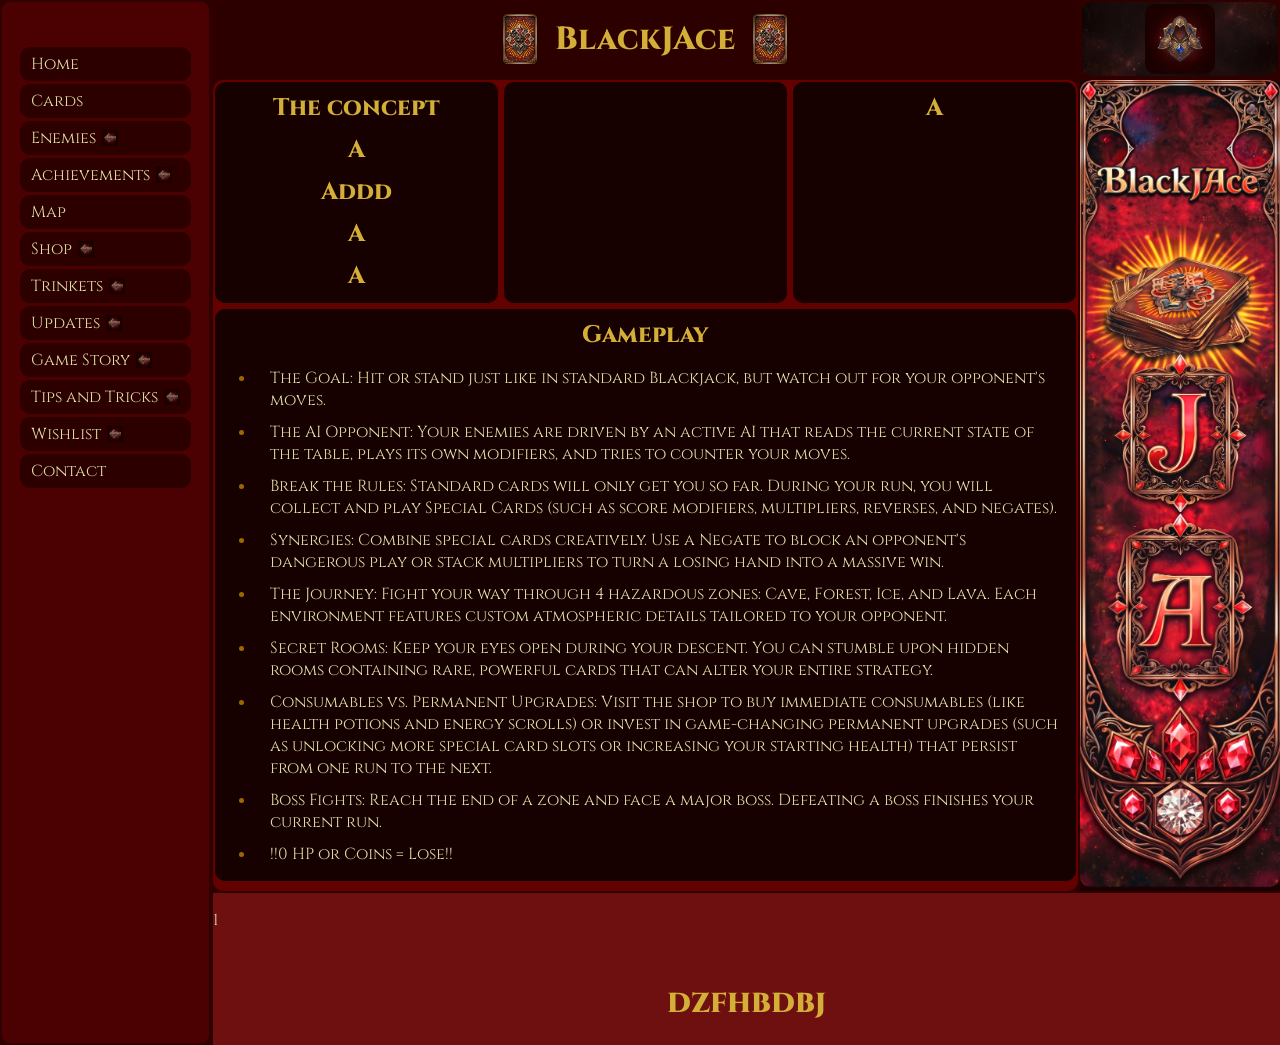
==== Achievements.html @ 14d0d892 "." ====
<!DOCTYPE html>
<html lang="en">
    <head>
        <meta charset="UTF-8">
        <meta name="author" content="5HE">
        <meta name="description" content="">
        <meta name="viewport" content="width=device-width, initial-scale=1.0">
        <title>BlackJack</title>
        <link rel="icon" type="image/jpg" href="Pro-Im/Icon.jpg">
        <link rel="stylesheet" href="style.css">
        <link rel="stylesheet" href="mediu.css">
        <link rel="stylesheet" href="mic.css">
    </head>

    <body>
        <div id="buton">
            <input type="checkbox" id="checkbox-meniu">
            <label for="checkbox-meniu" id="buton-meniu">
                <img src="Pro-Im/Burger.webp" alt="Menu" id="im1">
                <img src="Pro-Im/X.webp" alt="Close" id="im2">
            </label>
        </div>
        <header class="main-header" id="titlu">
            <div>
                <h1>BlackJAce</h1>
            </div>
        </header>
        <nav id="meniu">
            <div id="meniu1">
             <ol>
                <div>
                    <li>
                        <a href="index.html">
                            <p>Home</p>
                        </a>
                    </li>
                </div>
                <div>
                    <li>
                        <a href="Carti.html">
                            <p>Cards</p>
                        </a>
                        <ul>
                            <li>
                                <p>Normal</p>
                                <p>Special</p>
                                <p>Modifiers</p>
                            </li>
                        </ul>
                    </li>
                </div>
                <div>
                    <li>
                        <a href="Enemies.html" class="Nefunctional">
                            <p>Enemies</p>
                        </a>
                        <ul>
                            <li>
                                <p>Common</p>
                                <p>Bosses</p>
                            </li>
                        </ul>
                    </li>
                </div>
                <div>
                    <li>
                        <a href="Achievements.html" class="Nefunctional">
                            <p>Achievements</p>
                        </a>
                    </li>
                </div>
                <div>
                    <li>
                        <a href="Map.html">
                            <p>Map</p>
                        </a>
                    </li>
                </div>
                <div>
                    <li>
                        <a href="Shop.html" class="Nefunctional">
                            <p>Shop</p>
                        </a>
                        <ul>
                            <li>
                                <p>HP</p>
                                <p>Cards</p>
                                <p>Upgrades</p>
                                <p>Bank</p>
                            </li>
                        </ul>
                    </li>
                </div>
                <div>
                    <li>
                        <a href="Trinkets.html" class="Nefunctional">
                            <p>Trinkets</p>
                        </a>
                    </li>
                </div>
                <div>
                    <li>
                        <a href="Update.html" class="Nefunctional">
                            <p>Updates</p>
                        </a>
                    </li>
                </div>
                <div>
                    <li>
                        <a href="Story.html" class="Nefunctional">
                            <p>Game Story</p>
                        </a>
                    </li>
                </div>
                <div>
                    <li>
                        <a href="Tips.html" class="Nefunctional">
                            <p>Tips and Tricks</p>
                        </a>
                    </li>
                </div>
                <div>
                    <li>
                        <a href="Wishlist.html" class="Nefunctional">
                            <p>Wishlist</p>
                        </a>
                    </li>
                </div>
                <div>
                    <li>
                        <a href="Contact.html">
                            <p>Contact</p>
                        </a>
                    </li>
                </div>
             </ol>
            </div>
        </nav>
        <main id="main">
            <section id="main3">
                <h1>The concept</h1>
                <h1>A</h1>
                <h1>Addd</h1>
                <h1>A</h1>
                <h1>A</h1>
            </section>
            <section id="main2">
                <!-- <figure>
                    <img src="/Pro-Im/Icon.jpg" alt="Logo">
                </figure> -->
            </section>
            <section id="main1">
                <h1>Gameplay</h1>
                <ul>
                    <li>
                        <p>The Goal: Hit or stand just like in standard Blackjack, but watch out for your opponent's moves. </p>
                    </li>
                    <li>
                        <p>The AI Opponent: Your enemies are driven by an active AI that reads the current state of the table, plays its own modifiers, and tries to counter your moves.  </p>
                    </li>
                    <li>
                        <p>Break the Rules: Standard cards will only get you so far. During your run, you will collect and play Special Cards (such as score modifiers, multipliers, reverses, and negates).  </p>
                    </li>
                    <li>
                        <p>Synergies: Combine special cards creatively. Use a Negate to block an opponent's dangerous play or stack multipliers to turn a losing hand into a massive win.   </p>
                    </li>
                    <li>
                        <p>The Journey: Fight your way through 4 hazardous zones: Cave, Forest, Ice, and Lava. Each environment features custom atmospheric details tailored to your opponent.   </p>
                    </li>
                    <li>
                        <p>Secret Rooms: Keep your eyes open during your descent. You can stumble upon hidden rooms containing rare, powerful cards that can alter your entire strategy.  </p>
                    </li>
                    <li>
                        <p>Consumables vs. Permanent Upgrades: Visit the shop to buy immediate consumables (like health potions and energy scrolls) or invest in game-changing permanent upgrades (such as unlocking more special card slots or increasing your starting health) that persist from one run to the next.</p>
                    </li>
                    <li>
                        <p>Boss Fights: Reach the end of a zone and face a major boss. Defeating a boss finishes your current run. </p>
                    </li>
                    <li>
                        <p>!!0 HP or Coins = Lose!!</p>
                    </li>
                </ul>
            </section>
            <section id="main4">
                <h1>A</h1>
            </section>
        </main>

        <div id="cont">
            <figure id="buton-account">
                <img src="Pro-Im/Account.webp" alt="Account" id="ImCont">
            </figure>
        </div>




        <footer id="footer">
            <p>1</p>
            <h1>dzfhbdbj</h1>

        </footer>


        <aside id="aside">
            <figure>
                <img src="Pro-Im/Banner.jpg" alt="Banner" id="banner">
            </figure>

        </aside>


    </body>







</html>
---- style.css ----
:root {
    --culoare-fundal: rgb(46, 1, 0);
    --culoare-header: rgb(162, 103, 0);
    --culoare-titlu: rgb(45, 0, 0);
    --culoare-meniu: rgb(75, 1, 1);
    --culoare-border: rgb(49, 0, 0);
    --culoare-scris:rgb(162, 103, 0);
    --culoare-aur: rgb(212, 175, 55);
    --culoare-crem: rgb(222, 222, 169);
    --culoare-main: rgb(99, 0, 0);
    --culoare-section: rgb(23, 0, 0);
}

@font-face{
    font-family: "Cinzel";
    src: url('/Fonts/static/Cinzel-ExtraBold.ttf') format('truetype');
}
@font-face{
    font-family: "Cinzel-Normal";
    src: url('Fonts/static/Cinzel-Regular.ttf') format('truetype');
}

html{
    margin: 0;
    padding: 0;
    width: 100%;
    height: 100%;
}

h1 {
    font-family: 'Cinzel';
    color: var(--culoare-aur);
    text-align: center;
    margin-top: 50px;
    animation: puls 4s ease-in-out infinite;
}

p{
    font-family: 'Cinzel-Normal';
    color: var(--culoare-crem)
}

body {
    background-color: var(--culoare-fundal);
    margin: 0;
    padding: 0;
    width: 100%;
    height: 100%;
    display:grid;
    grid-template-columns: auto minmax(0, 1fr) minmax(0, 1fr) minmax(0, 1fr) minmax(0, 1fr) minmax(0, 1fr) auto;
    gap: 2px;
    grid-template-areas: 
    "meniu titlu titlu titlu titlu titlu cont"
    "meniu main main main main main aside"
    "meniu main main main main main aside"
    "meniu main main main main main aside"
    "meniu main main main main main aside"
    "meniu main main main main main aside"
    "meniu footer footer footer footer footer footer"
    ;
}

#buton{
    display:none;
    justify-content: center;
    align-items: center;
    aspect-ratio: 1/1;
    padding: 2px;
    margin: 2px;
    border-radius: 10px;
    background-color: var(--culoare-meniu);
    #im1{
        border-radius: 10px;
    }
    #im2{
        border-radius: 10px;
    }
}

#titlu{
    grid-area:titlu;
    display: flex;
    align-items: center;
    justify-content: center;
    background-color: var(--culoare-titlu);
    border-radius: 10px;
    margin:2px;
    div{
        display: flex;
        justify-content: center;
        align-items: center;
        &::before{
            content: "";
            width: 50px;  
            height: 50px;
            flex-shrink: 0;
            background-size: contain;
            background-repeat: no-repeat;
            background-position: center;
            background-image: url('Pro-Im/back.png');
            border-radius: 10px;
            animation: ImaginiTitlu 3.5s ease-in-out infinite;
        }
        &::after{
            content: "";
            width: 50px;  
            height: 50px;
            flex-shrink: 0;
            background-size: contain;
            background-repeat: no-repeat;
            background-position: center;
            background-image: url('Pro-Im/back.png');
            border-radius: 10px;
            animation: ImaginiTitlu1 3.5s ease-in-out infinite;
        }
        h1{
            transition: letter-spacing 0.4s ease, text-shadow 0.4s ease, color 0.4s ease;
            &:hover {
                color: var(--culoare-crem);
                letter-spacing: 2px;
                text-shadow:
                    0 0 10px var(--culoare-aur),
                    0 2px 0 rgb(40, 15, 0),
                    0 6px 14px rgba(0, 0, 0, 0.95);
            }
        }
    }
}
#meniu{
    grid-area:meniu;
    background-color:var(--culoare-meniu);
    padding:10px;
    border:2px solid var(--culoare-border);
    border-radius: 10px;
    #meniu1{
        display:flex;
        margin-top: 1em;
        position: sticky;
        top:1em;
        ol{
            list-style-type: none;
            padding-inline-start: 5px;
            padding-inline-end: 5px;
            /* Sterge-l dupa */
            /* div:nth-child(odd) {
                background-color: var(--culoare-main);
            } */
            div{
                transition: text-shadow 0.5s ease, color 0.5s ease;
                position:relative;
                margin:3px;
                background-color: var(--culoare-titlu);
                border: 1px solid var(--culoare-titlu);
                border-radius:10px;
                padding: 5px;
                padding-left: 10px;
                padding-right: 10px;
                li{
                    a{
                        text-decoration: none;
                    }
                    p{
                        margin:0px;
                    }
                    
                    ul{
                        background-color: var(--culoare-meniu);
                        border: 1px solid var(--culoare-meniu);
                        border-radius:10px;
                        list-style-type: none;
                        text-align:right;
                        padding-left: 20px;
                        position:absolute;
                        top:100%;
                        right:0;
                        opacity:0;
                        visibility:hidden;
                        transform: translateY(10px);
                        transition:transform 0.3s ease;
                        li{
                            a{
                                text-decoration: none;
                            }
                            p{
                            overflow-wrap: break-word;
                            overflow: hidden;
                            margin:2px;
                            } 
                        }
                    }
                    &:hover ul{
                    opacity:1;
                    visibility: visible;
                    transform: translateY(0);
                    z-index: 1;
                    position:relative;
                    }
                }
                &:hover {
                    color: var(--culoare-crem);
                    text-shadow:
                    0 0 10px var(--culoare-aur),
                    0 2px 0 rgb(40, 15, 0),
                    0 6px 14px rgba(0, 0, 0, 0.95);
                }
            }
        }
    }
    

}
#main{
    border-radius: 10px;
    margin:0;
    grid-area:main;
    background-color: var(--culoare-main);
    display:grid;
    grid-template-columns:repeat(auto-fit, minmax(100px, 1fr));
    gap: 2px;
    grid-template-areas: 
    "main3 main2 main4"
    "main1 main1 main1"
    "main5 main6 main7"
    "main8 main9 main10"
    "main11 main12 main13"
    ;
    section{
        border-radius: 10px;
        margin:2px;
        background-color: var(--culoare-section);
        h1,p{
            padding-inline-start: 5px;
            padding-inline-end: 5px;
            margin:10px;
        }
    }
    


}


#main2{
    grid-area:main2;
    justify-content: center;
    align-items: center;
    /* figure{
        img{
            max-width: 100%;
            min-width: 100px;
            height: auto;
        }
    } */
}

#main1{
    grid-area:main1;
    li{
        list-style-type: disc;
        &::marker{
            color: var(--culoare-scris);
        }
        
    }
}
#main3{
    grid-area:main3;
}
#main4{
    grid-area:main4;
}
#aside{
    grid-area:aside;
    background-color: rgb(27, 1, 1);

}

#footer{
    grid-area:footer;
    background-color: rgb(111, 16, 16);
}


.main-header {
    background-color: var(--culoare-header);
    div{
        h1{
            margin: 0;
            padding:10px;
        }
    }
    
}

#cont{
    display:block;
    grid-area:cont;
    justify-content: center;
    align-items: center;
    #buton-account{
        display: flex;
        padding: 2px;
        margin: 0;
        justify-content: center;
        align-items:center;
    }
    #ImCont{
        display:block;
        max-width: 70px;
        max-height: 70px;
        border-radius: 10px;
        justify-content: center;
        align-items:center;

    }
    background-color: var(--culoare-main);
    margin:2px;
    border-radius: 10px;
    text-align: center;
    justify-content: center;
    align-items:center;
    background-image: url("Pro-Im/Background.webp");
    background-size: cover;
    background-position: center;
    
}

aside{
    figure{
        margin: 0;
        #banner{
        max-width: 200px;
        width: auto;
        height: auto;
        overflow: hidden;
        border-radius: 10px;
        }
        border-radius: 10px;
    }
    
}

/* Sters dupa ->  */  

.Nefunctional > p {
  display: inline-flex;
  align-items: center;
  gap: 6px; 
}

.Nefunctional > p::after {
  content: ""; 
  display: inline-block;
  width: 16px;  
  height: 16px;
  flex-shrink: 0; 
  
  background-image: url('Pro-Im/X.webp'); 
  background-size: contain;
  background-repeat: no-repeat;
  background-position: center;
}

/* <- Pana aici  */



@keyframes ImaginiTitlu {
  0%, 100% {
    transform: translateY(0px) rotate(-3deg);
    filter: drop-shadow(0 4px 6px rgba(0, 0, 0, 0.8));
  }
  50% {
    transform: translateY(-6px) rotate(10deg);
    filter: drop-shadow(0 10px 12px rgba(212, 175, 55, 0.35)); 
  }
}

@keyframes ImaginiTitlu1 {
  0%, 100% {
    transform: translateY(0px) rotate(3deg);
    filter: drop-shadow(0 4px 6px rgba(0, 0, 0, 0.8));
  }
  50% {
    transform: translateY(-6px) rotate(-10deg);
    filter: drop-shadow(0 10px 12px rgba(212, 175, 55, 0.35)); 
  }
}
---- mediu.css ----
:root {
    --culoare-fundal: rgb(46, 1, 0);
    --culoare-header: rgb(162, 103, 0);
    --culoare-titlu: rgb(45, 0, 0);
    --culoare-meniu: rgb(75, 1, 1);
    --culoare-border: rgb(49, 0, 0);
    --culoare-scris:rgb(162, 103, 0);
    --culoare-aur: rgb(212, 175, 55);
    --culoare-crem: rgb(222, 222, 169);
    --culoare-main: rgb(99, 0, 0);
    --culoare-section: rgb(23, 0, 0);
}

@media screen and (max-width: 1000px){
html{
    margin: 0;
    padding: 0;
    width: 100%;
    height: 100%;
}

#aside{
    display:none;
}

body {
    background-color: var(--culoare-fundal);
    margin: 0;
    padding: 0;
    width: 100%;
    display:grid;
    grid-template-columns: auto minmax(0, 1fr) minmax(0, 1fr) minmax(0, 1fr) minmax(0, 1fr) auto;
    min-height:100vh;
    grid-template-areas: 
    "meniu titlu titlu titlu titlu cont"
    "meniu main main main main main"
    "meniu main main main main main"
    "meniu main main main main main"
    "meniu main main main main main"
    "meniu main main main main main"
    "meniu footer footer footer footer footer"
    ;
}
h1{
    font-size: 1.7em;
}
p{
    font-size: 0.9em;
}
#buton{
    display:none;
    grid-area:buton;
    width: auto;
}

#main{
    grid-template-columns:repeat(auto-fit, minmax(100px, 1fr));
    grid-template-areas: 
    "main3 main2"
    "main1 main1"
    "main4 main7"
    "main5 main6"
    "main8 main11"
    "main9 main10"
    "main12 main13"
    ;
}
}
---- mic.css ----
:root {
    --culoare-fundal: rgb(46, 1, 0);
    --culoare-header: rgb(162, 103, 0);
    --culoare-titlu: rgb(45, 0, 0);
    --culoare-meniu: rgb(75, 1, 1);
    --culoare-border: rgb(49, 0, 0);
    --culoare-scris:rgb(162, 103, 0);
    --culoare-aur: rgb(212, 175, 55);
    --culoare-crem: rgb(222, 222, 169);
    --culoare-main: rgb(99, 0, 0);
    --culoare-section: rgb(23, 0, 0);
}
@media screen and (max-width: 600px){
body {
    background-color: var(--culoare-fundal);
    margin: 0;
    padding: 0;
    width: 100%;
    display:grid;
    grid-template-columns:  auto minmax(0, 1fr) minmax(0, 1fr) minmax(0, 1fr) auto;;
    max-height:100vh;
    grid-template-areas: 
    "buton titlu titlu titlu cont"
    "main main main main main"
    "main main main main main"
    "main main main main main"
    "main main main main main"
    "main main main main main"
    "footer footer footer footer footer"
    ;
}

h1{
    font-size: 1.5em;
}
p{
    font-size: 0.8em;
}
#buton{
    #checkbox-meniu{
        display: none;
    }
    display:flex;
    grid-area:buton;
    justify-content: center;
    align-items: center;
    width: auto;
    #im1{
        display:block;
        max-width: 70px;
        max-height: 70px;
    }
    #im2{
        display:none;
    }
}


#meniu{
    display:none;
}
body:has(#checkbox-meniu:checked){
    grid-template-columns: auto minmax(0, 1fr) minmax(0, 1fr) minmax(0, 1fr) minmax(0, 1fr) auto;
    grid-template-areas: 
    "cont titlu titlu titlu titlu titlu"
    "meniu main main main main main"
    "meniu main main main main main"
    "meniu main main main main main"
    "meniu main main main main main"
    "meniu main main main main main"
    "meniu footer footer footer footer footer"
    ;

    #meniu{
        display:block;
    }
    #im1{
        display:none;
    }
    #im2{
        position: fixed;
        top: 0;
        left: 10.1em;
        display:block;
        max-width: 30px;
        max-height: 30px;
        z-index: 10;
    }
}
#main{
    grid-template-columns:repeat(auto-fit, minmax(100px, 1fr));
    grid-template-areas: 
    "main3"
    "main2"
    "main1"
    "main4"
    "main7"
    "main5"
    "main6"
    "main8"
    "main11"
    "main9"
    "main10"
    "main12"
    "main13"
    ;
}
}
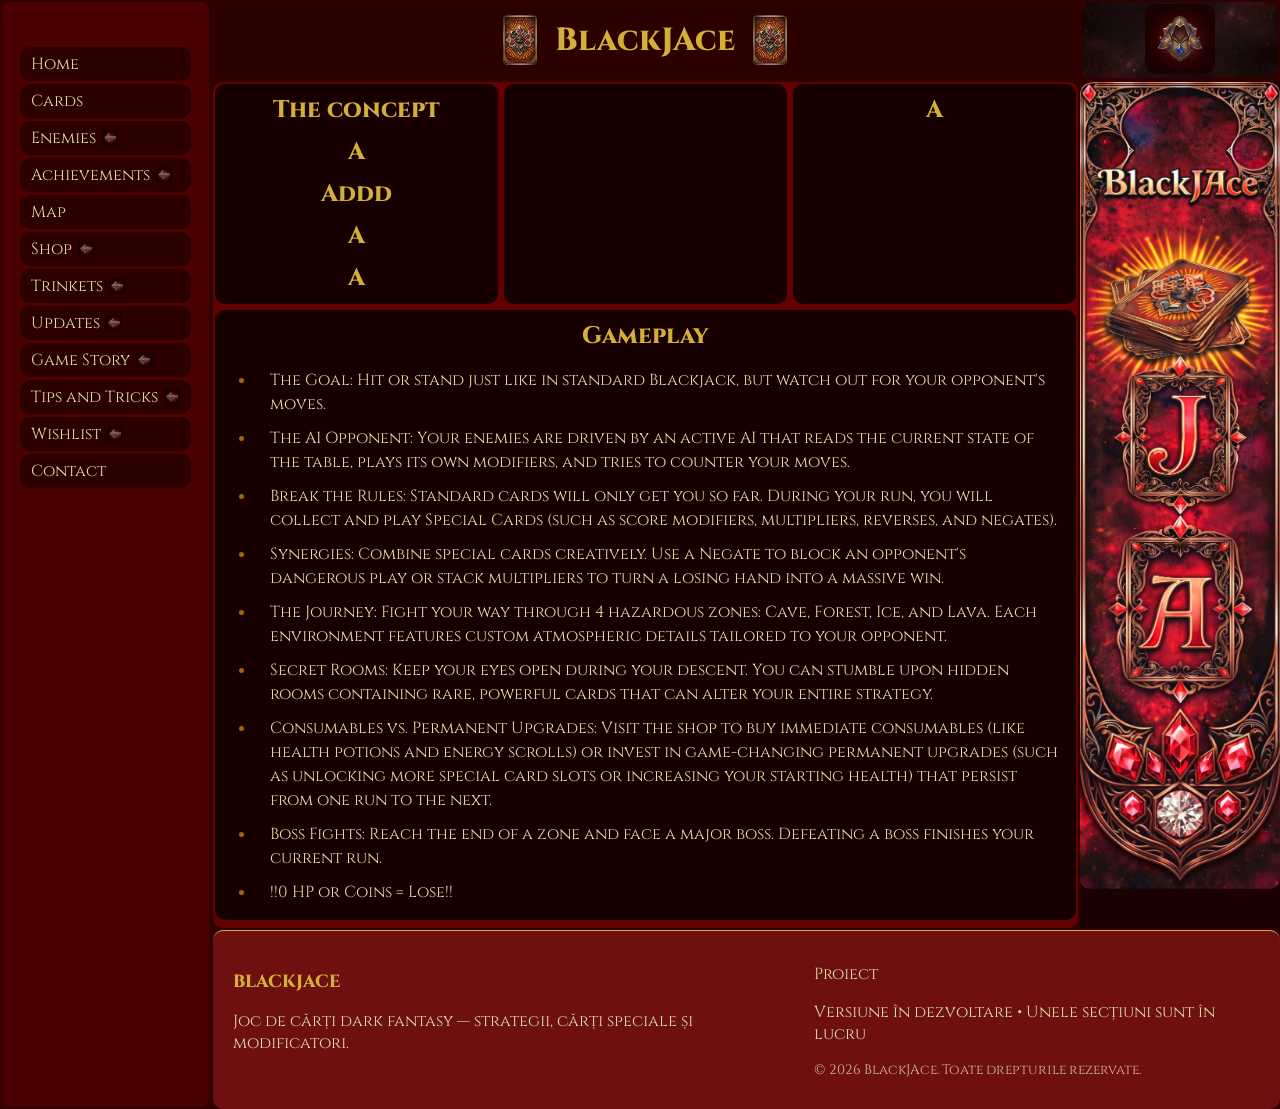
==== commit 13d61287: "." ====
--- a/Achievements.html
+++ b/Achievements.html
@@ -196,9 +196,18 @@
 
 
         <footer id="footer">
-            <p>1</p>
-            <h1>dzfhbdbj</h1>
-
+        <div class="footer-continut">
+            <div class="footer-brand">
+            <p class="footer-titlu">BLACKJACE</p>
+            <p class="footer-descriere">Joc de cărți dark fantasy — strategii, cărți speciale și modificatori.</p>
+            </div>
+
+            <div class="footer-info">
+            <p class="footer-subtitlu">Proiect</p>
+            <p>Versiune în dezvoltare • Unele secțiuni sunt în lucru</p>
+            <p class="footer-copyright">© 2026 BlackJAce. Toate drepturile rezervate.</p>
+            </div>
+        </div>
         </footer>
 
 
--- a/style.css
+++ b/style.css
@@ -48,6 +48,7 @@
     height: 100%;
     display:grid;
     grid-template-columns: auto minmax(0, 1fr) minmax(0, 1fr) minmax(0, 1fr) minmax(0, 1fr) minmax(0, 1fr) auto;
+    grid-template-rows: minmax(80px, auto);
     gap: 2px;
     grid-template-areas: 
     "meniu titlu titlu titlu titlu titlu cont"
@@ -334,8 +335,10 @@
         height: auto;
         overflow: hidden;
         border-radius: 10px;
+        object-fit: cover;
         }
         border-radius: 10px;
+        overflow: hidden;
     }
     
 }
@@ -387,3 +390,242 @@
   }
 }
 
+
+
+
+
+
+/* Carti*/
+.carti input[type="radio"] {
+  display: none;
+}
+
+.tab-butoane {
+    .Butoane{
+        background-color: var(--culoare-meniu);
+        transition: text-shadow 0.4s ease, color 0.4s ease;
+            &:hover {
+                color: var(--culoare-crem);
+                text-shadow:
+                    0 0 10px var(--culoare-aur),
+                    0 2px 0 rgb(40, 15, 0),
+                    0 6px 14px rgba(0, 0, 0, 0.95);
+            }
+    }
+  display: flex;
+  justify-content: center;
+  align-items: center;
+  gap: 8px;
+  margin-bottom: 12px;
+  h1{
+    margin:0;
+  }
+  flex-wrap: wrap;
+}
+
+.tab-butoane label {
+  padding: 8px 14px;
+  cursor: pointer;
+  border: 1px solid #888;
+  border-radius: 6px;
+}
+
+.panou {
+  display: none;
+  padding: 12px;
+  margin: 5px;
+  border-radius: 8px;
+}
+
+#tab-normal:checked ~ .panouri #panou-normal {
+  display: block;
+}
+
+#tab-special:checked ~ .panouri #panou-special {
+  display: block;
+}
+
+#tab-modifier:checked ~ .panouri #panou-modifier {
+  display: block;
+}
+
+#tab-normal:checked ~ .tab-butoane label[for="tab-normal"],
+#tab-special:checked ~ .tab-butoane label[for="tab-special"],
+#tab-modifier:checked ~ .tab-butoane label[for="tab-modifier"] {
+  border-color: gold;
+  font-weight: bold;
+}
+
+
+
+
+
+
+/*   PaginiCarti   */
+.galerie-carti {
+  width: 100%;
+  box-sizing: border-box;
+}
+
+.galerie-carti input[type="radio"] {
+  display: none;
+}
+
+.grila-carti {
+  display: none; 
+  grid-template-columns: repeat(4, minmax(0, 1fr));
+  gap: 14px;
+}
+
+@media screen and (max-width: 1000px) {
+  .grila-carti {
+    grid-template-columns: repeat(2, minmax(0, 1fr));
+  }
+}
+
+@media screen and (max-width: 600px) {
+  .grila-carti {
+    grid-template-columns: 1fr;
+  }
+}
+
+.carte {
+  display:flex;
+  align-items: center;
+  justify-content: center;
+  width: fit-content;
+  height: fit-content;
+  margin: 0;
+  padding: 8px;
+  border-radius: 10px;
+  background-color: var(--culoare-titlu);
+  border: 1px solid var(--culoare-border);
+  text-align: center;
+  justify-self: center;
+}
+
+.carte img {
+  max-width: 120px;
+  object-fit: cover;
+  border-radius: 6px;
+}
+
+.carte figcaption {
+  margin-top: 6px;
+  font-family: 'Cinzel-Normal', serif;
+  color: var(--culoare-crem);
+  font-size: 0.9rem;
+}
+
+#pag-1:checked ~ .pagini #pagina-1,
+#pag-2:checked ~ .pagini #pagina-2,
+#pag-3:checked ~ .pagini #pagina-3,
+#pag-4:checked ~ .pagini #pagina-4,
+#pag-5:checked ~ .pagini #pagina-5,
+#pag-6:checked ~ .pagini #pagina-6,
+#pag-7:checked ~ .pagini #pagina-7 {
+  display: grid;
+}
+
+.paginare {
+  display: flex;
+  justify-content: center;
+  flex-wrap: wrap;
+  gap: 8px;
+  margin-top: 16px;
+}
+
+.paginare label {
+  min-width: 36px;
+  height: 36px;
+  padding: 0 10px;
+  display: inline-flex;
+  align-items: center;
+  justify-content: center;
+  cursor: pointer;
+  border-radius: 6px;
+  border: 1px solid var(--culoare-aur);
+  background-color: var(--culoare-meniu);
+  color: var(--culoare-crem);
+  font-family: 'Cinzel', serif;
+  user-select: none;
+}
+
+
+#pag-1:checked ~ .paginare label[for="pag-1"],
+#pag-2:checked ~ .paginare label[for="pag-2"],
+#pag-3:checked ~ .paginare label[for="pag-3"],
+#pag-4:checked ~ .paginare label[for="pag-4"],
+#pag-5:checked ~ .paginare label[for="pag-5"],
+#pag-6:checked ~ .paginare label[for="pag-6"],
+#pag-7:checked ~ .paginare label[for="pag-7"] {
+  background-color: var(--culoare-aur);
+  color: var(--culoare-titlu);
+  font-weight: bold;
+}
+
+
+
+
+
+
+
+
+
+
+
+
+
+
+
+
+
+
+
+
+
+/* footer */
+#footer {
+  padding: 16px 20px;
+  border-top: 1px solid var(--culoare-aur);
+  border-radius: 10px;
+}
+
+.footer-continut {
+  display: flex;
+  gap: 16px;
+  align-items: center;
+}
+
+.footer-titlu {
+  font-family: 'Cinzel', serif;
+  color: var(--culoare-aur);
+  margin: 0 0 6px;
+  font-size: 1.1rem;
+}
+
+.footer-copyright {
+  font-size: 0.85rem;
+  opacity: 0.85;
+}
+
+
+
+
+
+
+
+
+
+
+
+
+
+/* contact */
+
+#main p {
+  font-family: 'Cinzel-Normal', serif;
+  color: var(--culoare-crem);
+  margin: 0 14px 12px;
+  line-height: 1.5;
+}
